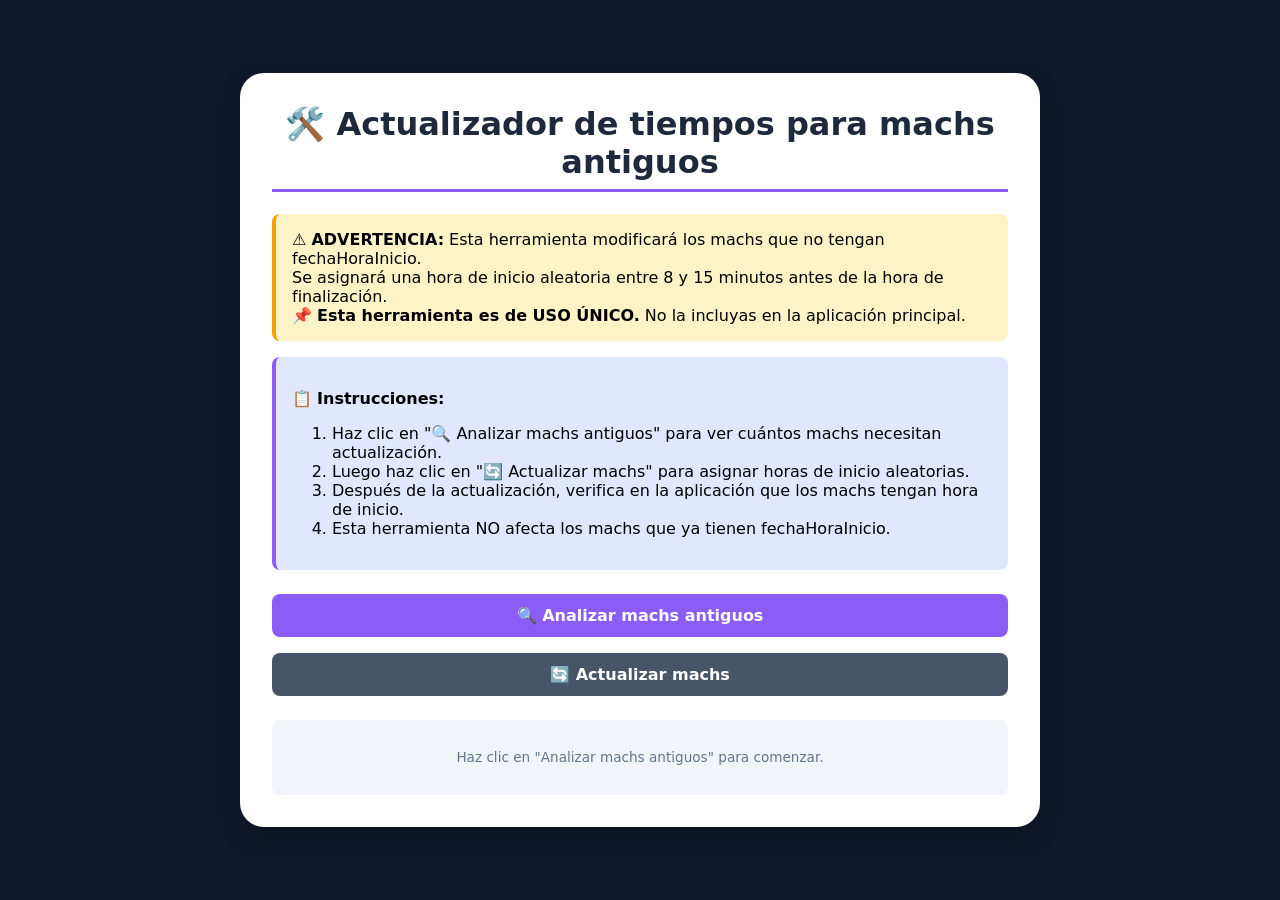
==== actualizar_tiempos.html @ eb04a78e "Add files via upload Actualizacion" ====
<!DOCTYPE html>
<html lang="es">
<head>
    <meta charset="UTF-8">
    <meta name="viewport" content="width=device-width, initial-scale=1.0">
    <title>Actualizar tiempos de machs - Dominó Pintintín</title>
    <style>
        * {
            box-sizing: border-box;
            font-family: system-ui, 'Segoe UI', Roboto, sans-serif;
        }
        body {
            background: #0f172a;
            margin: 0;
            padding: 2rem;
            display: flex;
            justify-content: center;
            align-items: center;
            min-height: 100vh;
        }
        .container {
            max-width: 800px;
            margin: 0 auto;
            background: white;
            border-radius: 1.5rem;
            box-shadow: 0 10px 25px rgba(0,0,0,0.2);
            padding: 2rem;
        }
        h1 {
            color: #1e293b;
            text-align: center;
            border-bottom: 3px solid #8b5cf6;
            padding-bottom: 0.5rem;
            margin-top: 0;
        }
        .warning {
            background: #fef3c7;
            border-left: 4px solid #f59e0b;
            padding: 1rem;
            border-radius: 0.5rem;
            margin: 1rem 0;
        }
        .warning p {
            margin: 0;
        }
        .info {
            background: #e0e7ff;
            border-left: 4px solid #8b5cf6;
            padding: 1rem;
            border-radius: 0.5rem;
            margin: 1rem 0;
        }
        button {
            background: #8b5cf6;
            color: white;
            border: none;
            padding: 0.75rem 1.5rem;
            border-radius: 0.5rem;
            font-size: 1rem;
            font-weight: bold;
            cursor: pointer;
            width: 100%;
            margin: 0.5rem 0;
            transition: background 0.2s;
        }
        button:hover {
            background: #7c3aed;
        }
        button:active {
            transform: scale(0.98);
        }
        .btn-secondary {
            background: #475569;
        }
        .btn-secondary:hover {
            background: #334155;
        }
        .resultado {
            background: #f1f5f9;
            padding: 1rem;
            border-radius: 0.5rem;
            margin-top: 1rem;
            font-family: monospace;
            font-size: 0.85rem;
            max-height: 300px;
            overflow-y: auto;
        }
        .exito {
            background: #dcfce7;
            color: #16a34a;
            border: 1px solid #86efac;
        }
        .error {
            background: #fee2e2;
            color: #dc2626;
            border: 1px solid #fecaca;
        }
        .progreso {
            background: #e2e8f0;
            border-radius: 0.5rem;
            height: 20px;
            margin: 1rem 0;
            overflow: hidden;
        }
        .progreso-bar {
            background: #8b5cf6;
            height: 100%;
            width: 0%;
            transition: width 0.3s;
            text-align: center;
            color: white;
            font-size: 0.7rem;
            line-height: 20px;
        }
        .stats {
            display: flex;
            justify-content: space-between;
            flex-wrap: wrap;
            gap: 1rem;
            margin: 1rem 0;
        }
        .stat-card {
            background: #f8fafc;
            padding: 0.5rem;
            border-radius: 0.5rem;
            text-align: center;
            flex: 1;
        }
        .stat-number {
            font-size: 1.5rem;
            font-weight: bold;
            color: #8b5cf6;
        }
        @media (max-width: 640px) {
            body { padding: 1rem; }
            .stats { flex-direction: column; }
        }
    </style>
</head>
<body>
<div class="container">
    <h1>🛠️ Actualizador de tiempos para machs antiguos</h1>
    
    <div class="warning">
        <p>⚠️ <strong>ADVERTENCIA:</strong> Esta herramienta modificará los machs que no tengan <code>fechaHoraInicio</code>.</p>
        <p>Se asignará una hora de inicio aleatoria entre 8 y 15 minutos antes de la hora de finalización.</p>
        <p>📌 <strong>Esta herramienta es de USO ÚNICO.</strong> No la incluyas en la aplicación principal.</p>
    </div>
    
    <div class="info">
        <p>📋 <strong>Instrucciones:</strong></p>
        <ol>
            <li>Haz clic en "🔍 Analizar machs antiguos" para ver cuántos machs necesitan actualización.</li>
            <li>Luego haz clic en "🔄 Actualizar machs" para asignar horas de inicio aleatorias.</li>
            <li>Después de la actualización, verifica en la aplicación que los machs tengan hora de inicio.</li>
            <li>Esta herramienta NO afecta los machs que ya tienen <code>fechaHoraInicio</code>.</li>
        </ol>
    </div>
    
    <button id="btnAnalizar">🔍 Analizar machs antiguos</button>
    <button id="btnActualizar" class="btn-secondary" disabled>🔄 Actualizar machs</button>
    
    <div id="progresoContainer" style="display:none;">
        <div class="progreso">
            <div id="progresoBar" class="progreso-bar">0%</div>
        </div>
    </div>
    
    <div id="resultado" class="resultado">
        <p style="color: #64748b; text-align:center;">Haz clic en "Analizar machs antiguos" para comenzar.</p>
    </div>
</div>

<script>
    // Claves de localStorage
    const STORAGE_KEYS = {
        jugadores: 'pintintin_jugadores',
        dias: 'pintintin_dias',
        participaciones: 'pintintin_participaciones',
        machs: 'pintintin_machs',
        preferencia: 'pintintin_preferencia'
    };

    // Función para generar minutos aleatorios entre min y max
    function minutosAleatorios(min, max) {
        return Math.floor(Math.random() * (max - min + 1)) + min;
    }

    // Función para restar minutos a una fecha ISO
    function restarMinutos(fechaISO, minutos) {
        const fecha = new Date(fechaISO);
        fecha.setMinutes(fecha.getMinutes() - minutos);
        return fecha.toISOString();
    }

    // Cargar datos
    function cargarDatos() {
        try {
            const machs = JSON.parse(localStorage.getItem(STORAGE_KEYS.machs)) || [];
            return machs;
        } catch(e) {
            console.error("Error cargando datos:", e);
            return [];
        }
    }

    // Guardar datos
    function guardarDatos(machs) {
        localStorage.setItem(STORAGE_KEYS.machs, JSON.stringify(machs));
    }

    // Analizar machs antiguos
    function analizarMachs() {
        const machs = cargarDatos();
        const machsSinInicio = machs.filter(m => !m.fechaHoraInicio || m.fechaHoraInicio === null);
        
        const resultadoDiv = document.getElementById('resultado');
        const btnActualizar = document.getElementById('btnActualizar');
        
        if (machsSinInicio.length === 0) {
            resultadoDiv.innerHTML = `
                <div class="exito" style="padding:1rem;">
                    ✅ <strong>No hay machs antiguos.</strong><br>
                    Todos los machs ya tienen <code>fechaHoraInicio</code>. No es necesario actualizar nada.
                </div>
            `;
            btnActualizar.disabled = true;
        } else {
            resultadoDiv.innerHTML = `
                <div class="stats">
                    <div class="stat-card">
                        <div class="stat-number">${machs.length}</div>
                        <div>Total machs</div>
                    </div>
                    <div class="stat-card">
                        <div class="stat-number" style="color:#f59e0b;">${machsSinInicio.length}</div>
                        <div>Machs sin inicio</div>
                    </div>
                    <div class="stat-card">
                        <div class="stat-number" style="color:#10b981;">${machs.length - machsSinInicio.length}</div>
                        <div>Machs con inicio</div>
                    </div>
                </div>
                <div class="warning" style="margin-top:0.5rem;">
                    <p>⚠️ Se encontraron <strong>${machsSinInicio.length}</strong> machs sin hora de inicio.</p>
                    <p>Se les asignará una hora aleatoria entre 8 y 15 minutos antes de su hora de finalización.</p>
                </div>
            `;
            btnActualizar.disabled = false;
        }
        
        // Guardar lista para la actualización
        window.machsPendientes = machsSinInicio;
    }
    
    // Actualizar machs
    async function actualizarMachs() {
        if (!window.machsPendientes || window.machsPendientes.length === 0) {
            alert("No hay machs pendientes. Ejecuta 'Analizar' primero.");
            return;
        }
        
        const machs = cargarDatos();
        const machsSinInicio = window.machsPendientes;
        const total = machsSinInicio.length;
        
        if (total === 0) {
            alert("No hay machs para actualizar.");
            return;
        }
        
        if (!confirm(`⚠️ ¿Estás seguro de actualizar ${total} machs?\n\nSe asignará una hora de inicio aleatoria entre 8 y 15 minutos antes de la hora de finalización.\n\nEsta acción NO se puede deshacer.`)) {
            return;
        }
        
        const progresoContainer = document.getElementById('progresoContainer');
        const progresoBar = document.getElementById('progresoBar');
        const resultadoDiv = document.getElementById('resultado');
        const btnActualizar = document.getElementById('btnActualizar');
        const btnAnalizar = document.getElementById('btnAnalizar');
        
        progresoContainer.style.display = 'block';
        btnActualizar.disabled = true;
        btnAnalizar.disabled = true;
        
        let actualizados = 0;
        let errores = 0;
        
        for (let i = 0; i < machs.length; i++) {
            const mach = machs[i];
            if (!mach.fechaHoraInicio || mach.fechaHoraInicio === null) {
                if (mach.fechaHora) {
                    const minutos = minutosAleatorios(8, 15);
                    const nuevaHoraInicio = restarMinutos(mach.fechaHora, minutos);
                    mach.fechaHoraInicio = nuevaHoraInicio;
                    actualizados++;
                } else {
                    errores++;
                    console.warn(`Mach #${mach.numeroMach} (ID: ${mach.id}) no tiene fechaHora`, mach);
                }
            }
            
            // Actualizar progreso
            const porcentaje = Math.round(((i + 1) / machs.length) * 100);
            progresoBar.style.width = `${porcentaje}%`;
            progresoBar.textContent = `${porcentaje}%`;
            
            // Pequeña pausa para que se vea el progreso
            await new Promise(resolve => setTimeout(resolve, 5));
        }
        
        // Guardar los machs actualizados
        guardarDatos(machs);
        
        // Mostrar resultados
        resultadoDiv.innerHTML = `
            <div class="exito" style="padding:1rem;">
                ✅ <strong>Actualización completada</strong><br>
                Machs actualizados: <strong>${actualizados}</strong><br>
                Errores (sin fechaHora): <strong>${errores}</strong>
            </div>
            <div class="info" style="margin-top:1rem;">
                <p>📌 <strong>Recomendación:</strong> Abre la aplicación principal y verifica que los machs tengan hora de inicio visible en el módulo "Ver machs por día".</p>
                <p>⚠️ Puedes cerrar esta herramienta. No es necesario volver a ejecutarla.</p>
            </div>
        `;
        
        btnAnalizar.disabled = false;
        btnActualizar.disabled = true;
        window.machsPendientes = null;
        
        // Ocultar barra de progreso después de 3 segundos
        setTimeout(() => {
            progresoContainer.style.display = 'none';
        }, 3000);
    }
    
    // Eventos
    document.getElementById('btnAnalizar').addEventListener('click', analizarMachs);
    document.getElementById('btnActualizar').addEventListener('click', actualizarMachs);
    
    // Mostrar mensaje inicial
    console.log("🛠️ Herramienta de actualización de tiempos lista.");
</script>
</body>
</html>
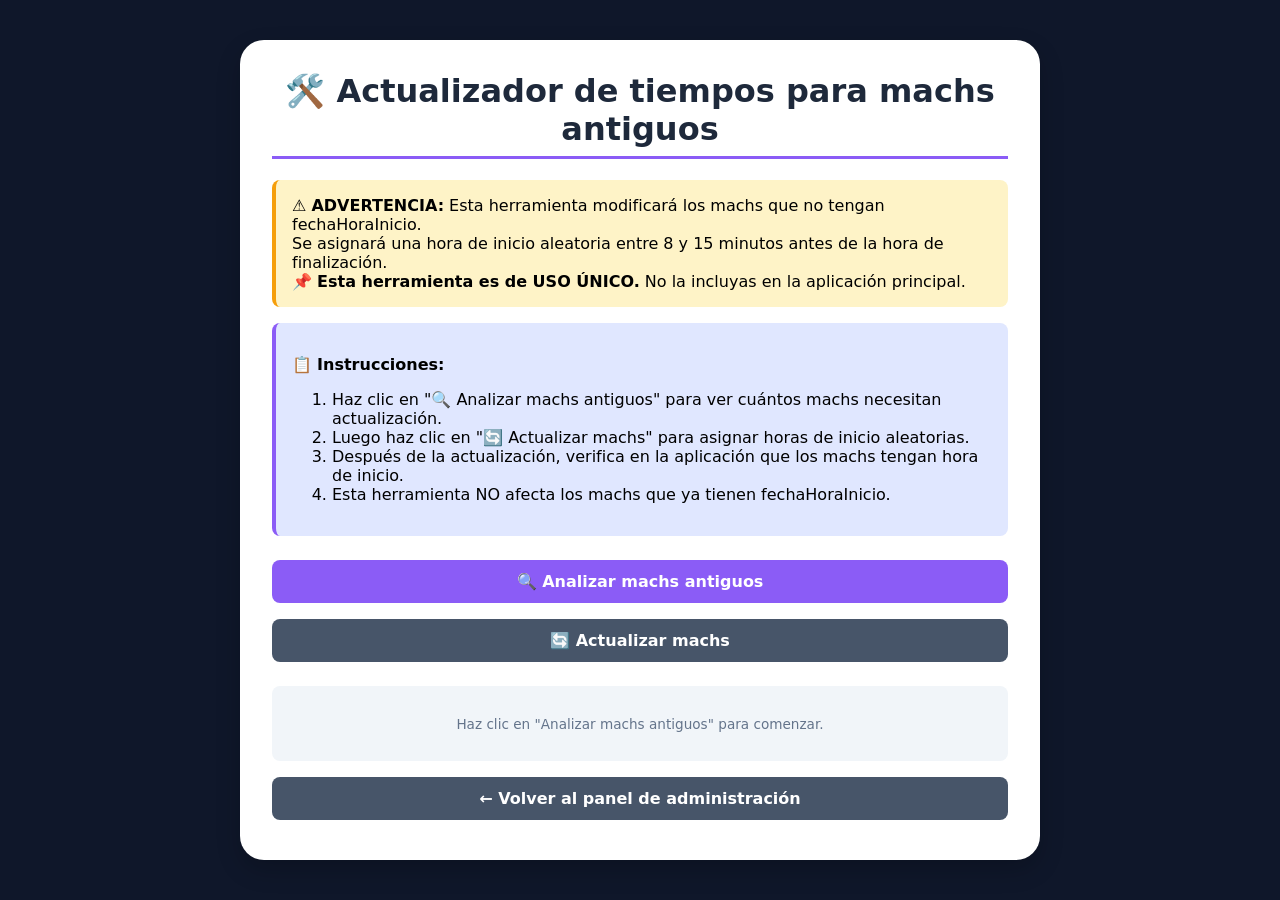
==== commit d9b92727: "Update actualizar_tiempos.html Ver 6.0.0" ====
--- a/actualizar_tiempos.html
+++ b/actualizar_tiempos.html
@@ -75,6 +75,13 @@
         .btn-secondary:hover {
             background: #334155;
         }
+        .btn-volver {
+            background: #475569;
+            margin-top: 1rem;
+        }
+        .btn-volver:hover {
+            background: #334155;
+        }
         .resultado {
             background: #f1f5f9;
             padding: 1rem;
@@ -169,10 +176,11 @@
     <div id="resultado" class="resultado">
         <p style="color: #64748b; text-align:center;">Haz clic en "Analizar machs antiguos" para comenzar.</p>
     </div>
+
+    <button id="btnVolverAdmin" class="btn-volver">← Volver al panel de administración</button>
 </div>
 
 <script>
-    // Claves de localStorage
     const STORAGE_KEYS = {
         jugadores: 'pintintin_jugadores',
         dias: 'pintintin_dias',
@@ -181,19 +189,16 @@
         preferencia: 'pintintin_preferencia'
     };
 
-    // Función para generar minutos aleatorios entre min y max
     function minutosAleatorios(min, max) {
         return Math.floor(Math.random() * (max - min + 1)) + min;
     }
 
-    // Función para restar minutos a una fecha ISO
     function restarMinutos(fechaISO, minutos) {
         const fecha = new Date(fechaISO);
         fecha.setMinutes(fecha.getMinutes() - minutos);
         return fecha.toISOString();
     }
 
-    // Cargar datos
     function cargarDatos() {
         try {
             const machs = JSON.parse(localStorage.getItem(STORAGE_KEYS.machs)) || [];
@@ -204,12 +209,10 @@
         }
     }
 
-    // Guardar datos
     function guardarDatos(machs) {
         localStorage.setItem(STORAGE_KEYS.machs, JSON.stringify(machs));
     }
 
-    // Analizar machs antiguos
     function analizarMachs() {
         const machs = cargarDatos();
         const machsSinInicio = machs.filter(m => !m.fechaHoraInicio || m.fechaHoraInicio === null);
@@ -249,11 +252,9 @@
             btnActualizar.disabled = false;
         }
         
-        // Guardar lista para la actualización
         window.machsPendientes = machsSinInicio;
     }
     
-    // Actualizar machs
     async function actualizarMachs() {
         if (!window.machsPendientes || window.machsPendientes.length === 0) {
             alert("No hay machs pendientes. Ejecuta 'Analizar' primero.");
@@ -300,19 +301,14 @@
                 }
             }
             
-            // Actualizar progreso
             const porcentaje = Math.round(((i + 1) / machs.length) * 100);
             progresoBar.style.width = `${porcentaje}%`;
             progresoBar.textContent = `${porcentaje}%`;
-            
-            // Pequeña pausa para que se vea el progreso
             await new Promise(resolve => setTimeout(resolve, 5));
         }
         
-        // Guardar los machs actualizados
         guardarDatos(machs);
         
-        // Mostrar resultados
         resultadoDiv.innerHTML = `
             <div class="exito" style="padding:1rem;">
                 ✅ <strong>Actualización completada</strong><br>
@@ -329,18 +325,20 @@
         btnActualizar.disabled = true;
         window.machsPendientes = null;
         
-        // Ocultar barra de progreso después de 3 segundos
         setTimeout(() => {
             progresoContainer.style.display = 'none';
         }, 3000);
     }
     
-    // Eventos
+    function volverAdmin() {
+        window.location.href = 'admin.html';
+    }
+    
     document.getElementById('btnAnalizar').addEventListener('click', analizarMachs);
     document.getElementById('btnActualizar').addEventListener('click', actualizarMachs);
-    
-    // Mostrar mensaje inicial
+    document.getElementById('btnVolverAdmin').addEventListener('click', volverAdmin);
+    
     console.log("🛠️ Herramienta de actualización de tiempos lista.");
 </script>
 </body>
-</html>+</html>
